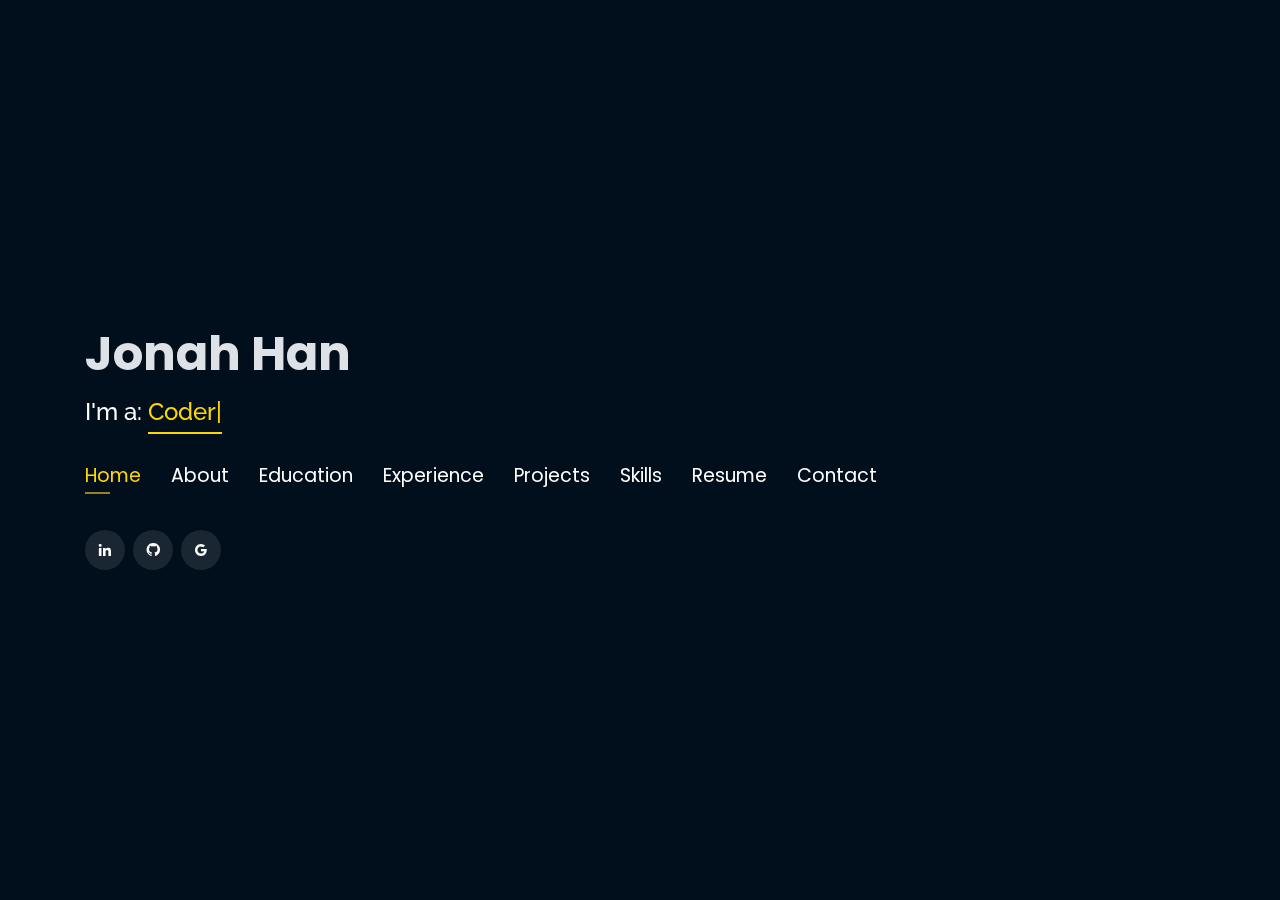
==== index.html @ ab62d132 "Added placeholder image" ====
<!DOCTYPE html>
<html lang="en">

<head>
  <!-- Google Tag Manager -->
  <script>(function(w,d,s,l,i){w[l]=w[l]||[];w[l].push({'gtm.start':
  new Date().getTime(),event:'gtm.js'});var f=d.getElementsByTagName(s)[0],
  j=d.createElement(s),dl=l!='dataLayer'?'&l='+l:'';j.async=true;j.src=
  'https://www.googletagmanager.com/gtm.js?id='+i+dl;f.parentNode.insertBefore(j,f);
  })(window,document,'script','dataLayer','GTM-5BB8W2X');</script>
  <!-- End Google Tag Manager -->
  <link rel="icon" type="image/png" href="/favicon.png"/>
  <meta charset="utf-8">
  <meta content="width=device-width, initial-scale=1.0" name="viewport">

  <title>Personal Portfolio</title>
  <meta content="" name="descriptison">
  <meta content="" name="keywords">

  <!-- Google Fonts -->
  <link href="https://fonts.googleapis.com/css?family=Open+Sans:300,300i,400,400i,600,600i,700,700i|Raleway:300,300i,400,400i,500,500i,600,600i,700,700i|Poppins:300,300i,400,400i,500,500i,600,600i,700,700i" rel="stylesheet">

  <!-- Vendor CSS Files -->
  <link href="assets/vendor/bootstrap/css/bootstrap.min.css" rel="stylesheet">
  <link href="assets/vendor/icofont/icofont.min.css" rel="stylesheet">
  <link href="assets/vendor/remixicon/remixicon.css" rel="stylesheet">
  <link href="assets/vendor/owl.carousel/assets/owl.carousel.min.css" rel="stylesheet">
  <link href="assets/vendor/boxicons/css/boxicons.min.css" rel="stylesheet">
  <link href="assets/vendor/venobox/venobox.css" rel="stylesheet">

  <!-- Template Main CSS File -->
  <link href="assets/css/style.css" rel="stylesheet">


  <!-- Global site tag (gtag.js) - Google Analytics -->
  <script async src="https://www.googletagmanager.com/gtag/js?id=UA-169007209-3"></script>
  <script>
    window.dataLayer = window.dataLayer || [];
    function gtag(){dataLayer.push(arguments);}
    gtag('js', new Date());

    gtag('config', 'UA-169007209-3');
  </script>



  <!-- =======================================================
  * Template Name: Personal - v2.1.0
  * Template URL: https://bootstrapmade.com/personal-free-resume-bootstrap-template/
  * Author: BootstrapMade.com
  * License: https://bootstrapmade.com/license/
  ======================================================== -->
</head>

<body>
  
  <!-- Google Tag Manager (noscript) -->
  <noscript><iframe src="https://www.googletagmanager.com/ns.html?id=GTM-5BB8W2X"
  height="0" width="0" style="display:none;visibility:hidden"></iframe></noscript>
  <!-- End Google Tag Manager (noscript) -->
  <!-- ======= Header ======= -->
  <header id="header" class="header-tops">

    <div class="container">

      <h1><a href="index.html">Jonah Han</a></h1>
      <h2 style="color:#fff">I'm a: <span class="typing" style="color:#FFD700"></span></h2>
      <nav class="nav-menu d-none d-lg-block">
        <ul>
          <li class="active"><a href="#header"> <span>Home</span></a></li>
          <li><a href="#about"><span>About</span></a></li>
          <li><a href="#education"> <span>Education</span></a></li>
          <li><a href="#experience"> <span>Experience</span></a></li>
<!--          <li><a href="#projects"> <span>Projects</span></a></li>-->
          <li><a href="#portfolio"> <span>Projects</span></a></li>
          <li><a href="#skills"> <span>Skills</span></a></li>
          <li><a href="https://drive.google.com/file/d/1TfGfZKHGSA9dXIRjp4weNylQ0TjpJplT/view?usp=sharing" target="_blank"> <span>Resume</span></a></li>
          <!-- <li><a href="#links"> <span>Resume & Links</span></a></li> -->
          <li><a href="#contacts"> <span>Contact</span></a></li>

        </ul>
      </nav><!-- .nav-menu -->

      <div class="social-links">
          <a href="https://www.linkedin.com/in/jonahhan" target="_blank" class="linkedin"><i class="bx bxl-linkedin"></i></a>
          <a href="https://www.github.com/jonah514" target="_blank" class="github"><i class="bx bxl-github"></i></a>
          <a href="mailto:jonahhan514@gmail.com" target="_blank" class="google"><i class="bx bxl-google"></i></a>

      </div>

    </div>
  </header><!-- End Header -->

  <!-- ======= About Section ======= -->
  <section id="about" class="about">

    <!-- ======= About Me ======= -->
    <div class="about-me container">

      <div class="section-title">
        <h2>About</h2>
      </div>

      <div class="row">
        <div class="col-lg-4" data-aos="fade-right">
          <img src="assets/img/profile.jpg" class="img-fluid" alt="">
        </div>
        <div class="col-lg-8 pt-4 pt-lg-0 content" data-aos="fade-left">
          <p>Hi, thanks for visiting my website! I'm a developer with a focus in software engineering and AI, but I'm fascinated by 
            everything in Engineering and CS. I love problem solving, and I find that I learn and adapt very quickly, especially in high-pressure
            environments. My main hobbies include tinkering, playing the electric guitar, and playing sports!
          </p>
          <div class="row">
            <div class="col-lg-6">
              <ul>
                <li><i class="icofont-rounded-right" style="color: #FFD700;"></i> <strong>Birthday:</strong> May 14, 2003</li>
                <li><i class="icofont-rounded-right" style="color: #FFD700;"></i> <strong>Phone:</strong> +1 703-888-7347</li>
              </ul>
            </div>
            <div class="col-lg-6">
              <ul>
                <li><i class="icofont-rounded-right" style="color: #FFD700;"></i> <strong>City:</strong> Berkeley, CA</li>
                <li><i class="icofont-rounded-right" style="color: #FFD700;"></i> <strong>Email:</strong> jonahhan514@gmail.com</li>
              </ul>
            </div>
          </div>
        </div>
      </div>

    </div><!-- End About Me -->

    <!-- ======= Interests ======= -->
    <div class="interests container">

      <div class="section-title">
        <h2>Interests</h2>
      </div>

      <div class="row">
        <div class="col-lg-3 col-md-4">
          <div class="icon-box">
            <i class="ri-global-line" style="color: #ffbb2c;"></i>
            <h3>Software Development</h3>
          </div>
        </div>
        <div class="col-lg-3 col-md-4 mt-4 mt-md-0">
          <div class="icon-box">
            <i class="ri-database-2-line" style="color: #5578ff;"></i>
            <h3>Machine Learning</h3>
          </div>
        </div>
        <div class="col-lg-3 col-md-4 mt-4 mt-md-0">
          <div class="icon-box">
            <i class="ri-code-s-slash-fill" style="color: #28a745;"></i>
            <h3>Software Engineering</h3>
          </div>
        </div>
        <div class="col-lg-3 col-md-4 mt-4 mt-lg-0">
          <div class="icon-box">
            <i class="ri-hard-drive-2-line" style="color: #ffffff;"></i>
            <h3>Devices and Systems</h3>
          </div>
        </div>
      </div>

    </div><!-- End Interests -->
  </section><!-- End About Section -->



  <!-- ======= Education Section ======= -->
  <section id="education" class="services">
    <div class="container">
      <div class="section-title">
        <h2>Education</h2>
      </div>
      <div class="row">
        <div class="col-lg-12" data-aos="fade-up" style="display: inline-block;">


            <div class="col-md-4 mt-4 mt-md-0 icon-box" data-aos="fade-up" data-aos-delay="100" style="padding:0px 0px;padding-bottom: 5px;display: inline-block;">
              <img src="assets/img/education/University-of-California-Berkeley-Logo_0.png" class="img-fluid" alt="">
              <!-- <h4 style="text-align:left;"><a href="https://www.asu.edu/" target="_blank" style="color:#12d640">Arizona State University</a><br> </h4> -->
              <p style="text-align:left;color:#fff;padding: 5px 10px;"><em>B.S. in Electrical Engineering & Computer Science / Material Science & Engineering</em></p>
              <h5 style="text-align:left;padding: 0px 10px;">August 2021 - May 2025</h5>
              <h6 style="text-align:left;color:#fff;padding: 0px 10px;">Relevant Coursework</h6>
              <ul style="text-align:left;color:#fff;">
                <li>Data Structures and Algorithms</li>
                <li>Devices and Systems</li>
                <li>Machine Learning</li>
                <li>Computer Architecture</li>
              </ul>
            </div>
          </div>
        </div>
      </div>
  </section>
  <!-- End Education Section -->



  <!-- Start Experience Section -->

  <section id="experience" class="services">
    <div class="container">
      <div class="section-title">
        <h2>Experience</h2>
      </div>
      <div class="row">
          <div class="col-lg-12" data-aos="fade-up">

            <div class="col-md-12 mt-4 mt-md-0 icon-box" data-aos="fade-up" data-aos-delay="100">
                <h4 style="text-align:left;"><a href="" style="color:#FF9900">Amazon Web Services</a><br> </h4>
                <h5 style="text-align:left;">May 2024 - August 2024</h5>
                <p style="text-align:left;color:#fff"><em>Software Dev. Engineer Intern</em></p>
                <ul style="text-align:left;">
                  <li>Building user-facing features for the Packet Processer platform of AWS Global Accelerator.</li>
                  <li>Implemented Proxy Protocol v2 (PPv2) support for TCP connections, providing traffic metadata like
AWS stack information to customer endpoints through multiple routing types.</li>
                  <li>Handling logic for both TCP-Termination connections and failover cases, tracking performance metric,
building canaries into features, and will ultimately present to AWS Global Accelerator department.</li>
                </ul>
              </div>
            
            <div class="col-md-12 mt-4 mt-md-0 icon-box" data-aos="fade-up" data-aos-delay="100">
                <h4 style="text-align:left;"><a href="https://www.berkeley.edu/" style="color:#bd34eb">Materri</a><br> </h4>
                <h5 style="text-align:left;">December 2023 - May 2024</h5>
                <p style="text-align:left;color:#fff"><em>Software Engineer Intern</em></p>
                <ul style="text-align:left;">
                  <li>Supporting front-end and framework development with React and various AWS cloud architectures</li>
                  <li>Designing a framework for a first-of-its-kind material property database through Python and FastAPI</li>
                  <li>Building data structures and algorithms to process, sort, and rank materials based on customer criteria</li>
                </ul>
              </div>
            
            <div class="col-md-12 mt-4 mt-md-0 icon-box" data-aos="fade-up" data-aos-delay="100">
                <h4 style="text-align:left;"><a href="https://www.berkeley.edu/" style="color:#6ed8ff">Arcfield</a><br> </h4>
                <h5 style="text-align:left;">June 2023 - August 2023</h5>
                <p style="text-align:left;color:#fff"><em>Software Systems Engineering Intern</em></p>
                <ul style="text-align:left;">
                  <li>Tasked with displaying/analyzing worldwide flight and maritime data for an intelligence organization</li>
                  <li>Responsible for creating data management infrastructure to process large quantities of data, analyzing that data with ML algorithms and GPT, and building a web-framework to map and display results. </li>
                  <li>Worked in an Agile environment to organize biweekly product update meetings, culminating in a final product presentation and demo to the executive board and government customers.</li>
                </ul>
              </div>
            
              <div class="col-md-12 mt-4 mt-md-0 icon-box" data-aos="fade-up" data-aos-delay="100">
                <h4 style="text-align:left;"><a href="https://www.berkeley.edu/" style="color:#FFD700">UC Berkeley</a><br> </h4>
                <h5 style="text-align:left;">August 2022 - May 2023</h5>
                <p style="text-align:left;color:#fff"><em>Materials Engineering Research Assistant </em></p>
                <ul style="text-align:left;">
                  <li>Research with Ramesh group on multiferroic materials for electrical and device applications.</li>
                  <li>Responsible for preparing equipment/samples, writing measurement algorithms with Python, and generating/processing data from sample testing. </li>
                </ul>
              </div>
              <div class="col-md-12 mt-4 mt-md-0 icon-box" data-aos="fade-up" data-aos-delay="100">
                <h4 style="text-align:left;"><a href="https://www.berkeley.edu/" style="color:#FFD700">UC Berkeley</a><br> </h4>
                <h5 style="text-align:left;">August 2022 - December 2023</h5>
                <p style="text-align:left;color:#fff"><em>Python Course Intern</em></p>
                <ul style="text-align:left;">
                  <li>Assistant in teaching core Python/Computer Science concepts, with a focus on data.</li>
                  <li>Responsible for lectures, live coding demos, office hours, and grading assignments. </li>
                </ul>
              </div>
              <div class="col-md-12 mt-4 mt-md-0 icon-box" data-aos="fade-up" data-aos-delay="100">
                <h4 style="text-align:left;"><a href="https://www.intelligencefederal.com/" style="color:#FFD700">Intelligence Federal</a><br> </h4>
                <h5 style="text-align:left;">July 2022 - August 2022</h5>
                <p style="text-align:left;color:#fff"><em>Software Solutions Intern</em></p>
                <ul style="text-align:left;">
                  <li>Created an automation algorithm to automatically populate multiple invoice templates with data and generate different file forms, organizing them into cloud accessible folders.</li>
                  <li>Saved the company over 15 hours/month of manual data entry and invoice preparation by automating a previously labor intensive and complex invoicing process for over 20 government contracts.</li>
                </ul>
              </div>            
          </div>
        </div>
    </div>
  </section>

  <!-- End Experience Section -->



  <!-- Start Project Section -->
  <section id="portfolio" class="portfolio">
    <div class="container">

      <div class="section-title">
        <h2>Projects</h2>
      </div>

        <div class="col-lg-4 col-md-6 portfolio-item filter-app">
          <center><h4>ML Trading Model</h4></center>
          <div class="portfolio-wrap">
            <img src="https://eu-images.contentstack.com/v3/assets/blt6b0f74e5591baa03/blt790f1b7ac4e04301/6543ff50fcf447040a6b8dc7/News_Image_(47).png?width=1280&auto=webp&quality=95&format=jpg&disable=upscale" class="img-fluid" alt="">
            <div class="portfolio-info">
              
              <div class="portfolio-links">
                <a href="projects/VAAST.html" data-gall="portfolioDetailsGallery" data-vbtype="iframe" class="venobox" title="Project Details"><i class="bx bx-info-circle"></i></a>
              </div>
            </div>
          </div>
        </div>
        
        <div class="col-lg-4 col-md-6 portfolio-item filter-app">
          <center><h4>VAAST</h4></center>
          <div class="portfolio-wrap">
            <img src="assets/img/project/vaastthumbnail.png" class="img-fluid" alt="">
            <div class="portfolio-info">
              
              <div class="portfolio-links">
                <a href="projects/VAAST.html" data-gall="portfolioDetailsGallery" data-vbtype="iframe" class="venobox" title="Project Details"><i class="bx bx-info-circle"></i></a>
              </div>
            </div>
          </div>
        </div>

        
        <div class="col-lg-4 col-md-6 portfolio-item filter-app">
          <center><h4>Build Your Own World Project</h4></center>
          <div class="portfolio-wrap">
            <img src="assets/img/project/byow.png" class="img-fluid" alt="">
            <div class="portfolio-info">
              
              <div class="portfolio-links">
                <a href="projects/worldgeneration.html" data-gall="portfolioDetailsGallery" data-vbtype="iframe" class="venobox" title="Project Details"><i class="bx bx-info-circle"></i></a>
              </div>
            </div>
          </div>
        </div>

        <div class="col-lg-4 col-md-6 portfolio-item filter-app">
          <center><h4>Music Transcribing Program</h4></center>
          <div class="portfolio-wrap">
            <img src="assets/img/project/musicplayer.jpg" class="img-fluid" alt="">
            <div class="portfolio-info">
              
              <div class="portfolio-links">
                <a href="projects/iras.html" data-gall="portfolioDetailsGallery" data-vbtype="iframe" class="venobox" title="Project Details"><i class="bx bx-info-circle"></i></a>
              </div>
            </div>
          </div>
        </div>
        <div class="col-lg-4 col-md-6 portfolio-item filter-app">
          <center><h4>S1XT33N Project</h4></center>
          <div class="portfolio-wrap">
            <img src="assets/img/project/sixt33n.jpg" class="img-fluid" alt="">
            <div class="portfolio-info">
              
              <div class="portfolio-links">
                <a href="projects/S1XT33N.html" data-gall="portfolioDetailsGallery" data-vbtype="iframe" class="venobox" title="Project Details"><i class="bx bx-info-circle"></i></a>
              </div>
            </div>
          </div>
        </div>

        <div class="col-lg-4 col-md-6 portfolio-item filter-app">
          <center><h4>Word History Network Project</h4></center>
          <div class="portfolio-wrap">
            <img src="assets/img/project/ngordnet.png" class="img-fluid" alt="">
            <div class="portfolio-info">
              
              <div class="portfolio-links">
                <a href="projects/NGordNet.html" data-gall="portfolioDetailsGallery" data-vbtype="iframe" class="venobox" title="Project Details"><i class="bx bx-info-circle"></i></a>
              </div>
            </div>
          </div>
        </div>
        
     

      </div>
    </div>
  </section>

  <!-- End Project Section -->



  <!-- Start Skills Section -->

  <section id="skills" class="services">
    <div class="container">
      <div class="section-title">
        <h2>Skills</h2>
      </div>
      <div class="row">
        <div class="col-lg-12" data-aos="fade-up">
          <div class="col-md-12 mt-4 mt-md-0 icon-box" data-aos="fade-up" data-aos-delay="100" style="background:#fff">
            <h4 style="text-align:left;color:#09203a">Languages and Databases</h4>
                <p style="text-align:left;">
                  <img src="https://www.vectorlogo.zone/logos/python/python-horizontal.svg" alt="vectorlogo.zone" height="60" width="150">
                  <img src="https://www.vectorlogo.zone/logos/java/java-horizontal.svg" alt="vectorlogo.zone" height="60" width="120">
                  <img src="https://1000logos.net/wp-content/uploads/2021/04/MATLAB-logo.png" alt="vectorlogo.zone" height="60" width="150">
                  <img src="https://antmicro.com/images/03-06-01-riscv-hero.svg" alt="vectorlogo.zone" height="90" width="90">
                  <img src="https://upload.wikimedia.org/wikipedia/commons/thumb/1/18/C_Programming_Language.svg/695px-C_Programming_Language.svg.png" alt="upload.wikimedia.org" height="80" width="90">
                  <img src="https://miro.medium.com/v2/resize:fit:5120/1*l4xICbIIYlz1OTymWCoUTw.jpeg" alt="vectorlogo.zone" height="80" width="150">
                  <img src="https://res.cloudinary.com/hevo/image/upload/c_scale,w_448,h_259,dpr_2/f_auto,q_auto/v1685804571/hevo-blog-3/aws-Dynano-DBLogo_14607b6744.png?_i=AA" alt="vectorlogo.zone" height="80" width="150">
                  

                </p>
            </div>
            <div class="col-md-12 mt-4 mt-md-0 icon-box" data-aos="lefade-up" data-aos-delay="100" style="background:#fff">
              <h4 style="text-align:left;color:#09203a">Tools</h4>
                <p style="text-align:left;">
                  <img src="https://admin.vasion.com/wp-content/uploads/2022/10/aws.png" alt="vectorlogo.zone" height="70" width = "110"
                  <img src="https://spin.atomicobject.com/wp-content/uploads/flask.png" alt="vectorlogo.zone" height="60" width = "120"
                  <img src="https://www.vectorlogo.zone/logos/amazon_aws/amazon_aws-ar21.svg" alt="vectorlogo.zone" height="60" width="150">
                  <img src="https://www.vectorlogo.zone/logos/git-scm/git-scm-ar21.svg" alt="vectorlogo.zone" height="60" width="150">
                  <img src="https://www.vectorlogo.zone/logos/google_cloud/google_cloud-ar21.svg" alt="vectorlogo.zone" height="60" width="150">
                  <img src="https://www.deskdirector.com/hubfs/microsoft%20power%20automate.webp" alt="vectorlogo.zone" height="60" width="120">
                  <img src="https://www.vectorlogo.zone/logos/jupyter/jupyter-ar21.svg" alt="vectorlogo.zone" height="60" width="150">
                  <img src="https://download.logo.wine/logo/Microsoft_Office/Microsoft_Office-Logo.wine.png" alt = "vectorlogo.zone" height="60" width="150">
              </p>
          </div>
          <div class="col-md-12 mt-4 mt-md-0 icon-box" data-aos="lefade-up" data-aos-delay="100" style="background:#fff">
              <h4 style="text-align:left;color:#09203a">CAD / Modeling</h4>
                <p style="text-align:left;">
                  <img src="https://1000logos.net/wp-content/uploads/2021/04/AutoCAD-logo.png" alt="vectorlogo.zone" height="60" width="150">
                  <img src="https://www.pngitem.com/pimgs/m/2-20598_autodesk-inventor-logo-png-transparent-png.png" alt="vectorlogo.zone" height="60" width="150">
                  <img src="https://upload.wikimedia.org/wikipedia/commons/thumb/7/78/Fusion360_Logo.png/1200px-Fusion360_Logo.png" height="60" width="150">
              </p>
          </div>
        </div>
      </div>
    </div>
  </section>

  <!-- End Skills Section -->




  <!-- Start Links section -->
  <section id="links" class="services">
    <div class="container">
      <div class="section-title">
        <h2>Resume & Links</h2>
      </div>
      <div class="row">
        <div class="col-md-3 mt-4 mt-md-0 icon-box" data-aos="fade-up" data-aos-delay="100">
          <a href="https://drive.google.com/file/d/1TfGfZKHGSA9dXIRjp4weNylQ0TjpJplT/view?usp=sharing" target="_blank"><div class="icon"><i class="icofont-page"></i></div></a>
          <h4 class="title"><a href="https://drive.google.com/file/d/1ObW7r6RjUSAXidJ5f2f5kkl4EzFdnLzk/view?usp=sharing" target="_blank">Resume</a></h4>
          <p class="description" style="color:#fff;">The link contains downloadable resume</p>
        </div>
      </div>
    </div>
  </section> <!--End Links Section -->


  <!-- Start Contact Section -->

  <section id="contacts" class="contact">
    <div class="container">

      <div class="section-title">
        <h2>Contact</h2>
      </div>

      <div class="row mt-2">

        <div class="col-md-6 d-flex align-items-stretch">
          <div class="info-box">
            <i class="bx bx-map"></i>
            <h3 style="color:#FFD700">My Address</h3>
            <p>22999 Homestead Landing Ct.</p>
            <p>Ashburn, VA 20148</p>
          </div>
        </div>

        <div class="col-md-6 mt-4 mt-md-0 d-flex align-items-stretch">
          <div class="info-box">
            <i class="bx bx-share-alt"></i>
            <h3 style="color:#FFD700">Social Profiles</h3>
            <div class="social-links">
              <a href="https://www.linkedin.com/in/jonahhan" target="_blank" class="linkedin"><i class="bx bxl-linkedin"></i></a>
              <a href="https://www.github.com/jonah514" target="_blank" class="github"><i class="bx bxl-github"></i></a>
              <a href="jonahhan514@gmail.com" target="_blank" class="google"><i class="bx bxl-google"></i></a>

            </div>
          </div>
        </div>

        <div class="col-md-6 mt-4 d-flex align-items-stretch">
          <div class="info-box">
            <i class="bx bx-envelope"></i>
            <h3 style="color:#FFD700">Email</h3>
            <p>jonahhan514@gmail.com</p>
            <p>jonah514@berkeley.edu</p>
          </div>
        </div>
        <div class="col-md-6 mt-4 d-flex align-items-stretch">
          <div class="info-box">
            <i class="bx bx-phone-call"></i>
            <h3 style="color:#FFD700">Contact</h3>
            <p>+1 (703)-888-7347</p>
          </div>
        </div>
      </div>
      <!-- <div id="sfczmlqxr5caww28rswrt8849ghbekgnh3j" ></div><script type="text/javascript" src="https://counter1.stat.ovh/private/counter.js?c=zmlqxr5caww28rswrt8849ghbekgnh3j&down=async" async></script><noscript><a href="https://www.freecounterstat.com" title="free web counter"><img src="https://counter1.stat.ovh/private/freecounterstat.php?c=zmlqxr5caww28rswrt8849ghbekgnh3j" border="0" title="free web counter" alt="free web counter" style="visibility: none;"></a></noscript> -->
    </div>
  </section>

  <!-- End Contact Section -->

  <!-- Vendor JS Files -->
  <script src="assets/vendor/jquery/jquery.min.js"></script>
  <script src="assets/vendor/bootstrap/js/bootstrap.bundle.min.js"></script>
  <script src="assets/vendor/jquery.easing/jquery.easing.min.js"></script>
  <script src="assets/vendor/php-email-form/validate.js"></script>
  <script src="assets/vendor/waypoints/jquery.waypoints.min.js"></script>
  <script src="assets/vendor/counterup/counterup.min.js"></script>
  <script src="assets/vendor/owl.carousel/owl.carousel.min.js"></script>
  <script src="assets/vendor/isotope-layout/isotope.pkgd.min.js"></script>
  <script src="assets/vendor/venobox/venobox.min.js"></script>
  <script src="assets/vendor/typed.js/typed.min.js"></script>
  <script type="text/javascript">
    var typed = new Typed('.typing',{
      strings: ["Coder", "Developer", "Engineer", "Tinkerer", "Guitarist", "Dog Lover"],
      loop: true,
      typeSpeed: 65,
      backSpeed: 65
    });
  </script>

  <!-- Template Main JS File -->
  <script src="assets/js/main.js"></script>

</body>

</html>
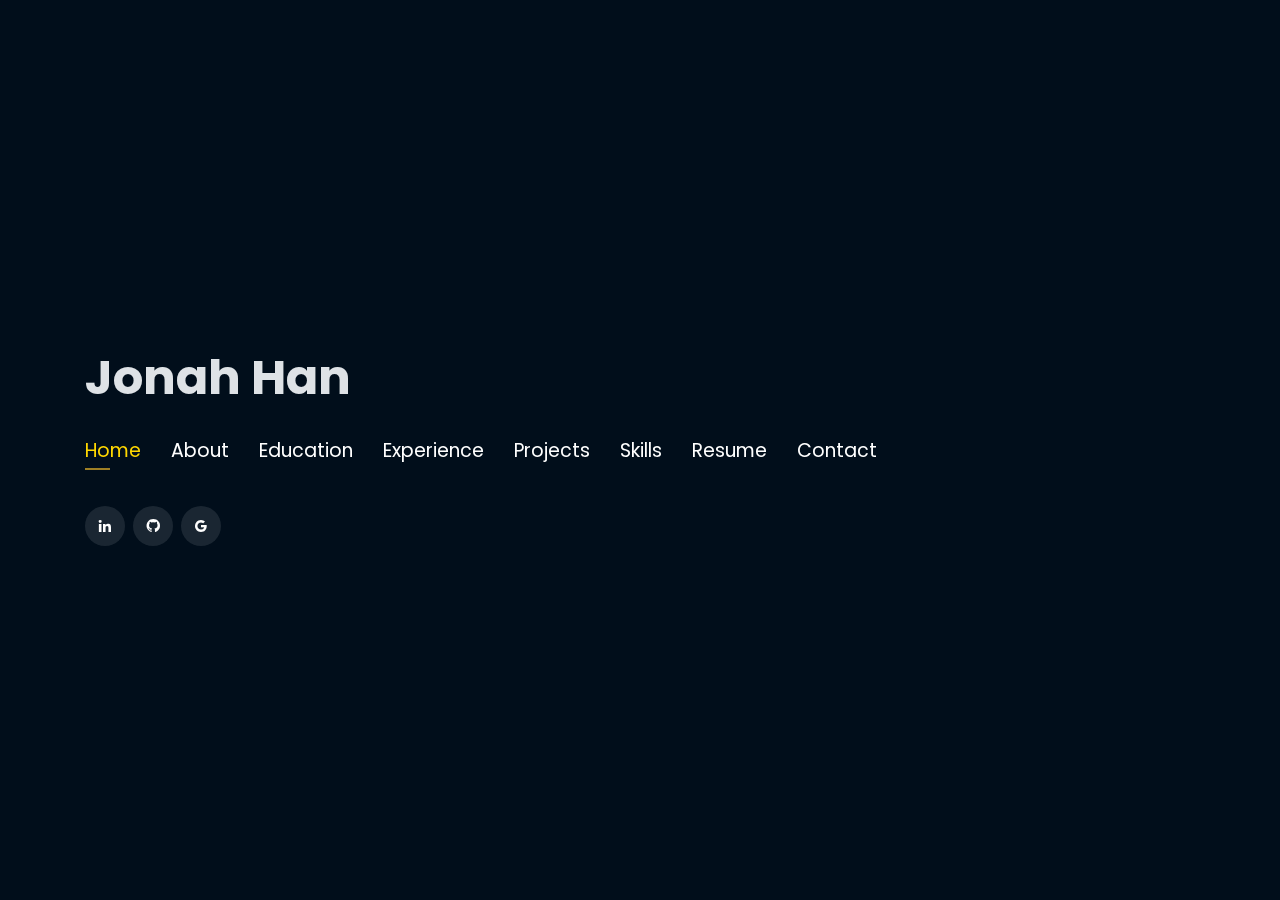
==== commit 51acecdb: "Update index.html with new projects" ====
--- a/index.html
+++ b/index.html
@@ -64,7 +64,7 @@
     <div class="container">
 
       <h1><a href="index.html">Jonah Han</a></h1>
-      <h2 style="color:#fff">I'm a: <span class="typing" style="color:#FFD700"></span></h2>
+      <!--       <h2 style="color:#fff">I'm a: <span class="typing" style="color:#FFD700"></span></h2> -->
       <nav class="nav-menu d-none d-lg-block">
         <ul>
           <li class="active"><a href="#header"> <span>Home</span></a></li>
@@ -74,7 +74,7 @@
 <!--          <li><a href="#projects"> <span>Projects</span></a></li>-->
           <li><a href="#portfolio"> <span>Projects</span></a></li>
           <li><a href="#skills"> <span>Skills</span></a></li>
-          <li><a href="https://drive.google.com/file/d/1TfGfZKHGSA9dXIRjp4weNylQ0TjpJplT/view?usp=sharing" target="_blank"> <span>Resume</span></a></li>
+          <li><a href="https://drive.google.com/file/d/1pJ1zyHMvIaa4fH9AzCTv-B3eenDuIj9A/view?usp=sharing" target="_blank"> <span>Resume</span></a></li>
           <!-- <li><a href="#links"> <span>Resume & Links</span></a></li> -->
           <li><a href="#contacts"> <span>Contact</span></a></li>
 
@@ -185,10 +185,15 @@
               <h5 style="text-align:left;padding: 0px 10px;">August 2021 - May 2025</h5>
               <h6 style="text-align:left;color:#fff;padding: 0px 10px;">Relevant Coursework</h6>
               <ul style="text-align:left;color:#fff;">
+                <li>Machine Learning</li>
+                <li>Model Optimization</li>
+                <li>Operating Systems</li>
+                <li>LLM Agents</li>
+                <li>Computer Architecture and Design</li>
+                <li>Efficient Algorithms and Intractable Problems</li>
                 <li>Data Structures and Algorithms</li>
                 <li>Devices and Systems</li>
-                <li>Machine Learning</li>
-                <li>Computer Architecture</li>
+                <li>Probability and Statistics</li>
               </ul>
             </div>
           </div>
@@ -289,13 +294,52 @@
       </div>
 
         <div class="col-lg-4 col-md-6 portfolio-item filter-app">
-          <center><h4>ML Trading Model</h4></center>
+          <center><h4>PPv2 TCP Project </h4></center>
+          <div class="portfolio-wrap">
+            <img src="https://d2908q01vomqb2.cloudfront.net/5b384ce32d8cdef02bc3a139d4cac0a22bb029e8/2024/07/15/blog-tcp-stream-ppv2.drawio.png" class="img-fluid" alt="">
+            <div class="portfolio-info">
+              
+              <div class="portfolio-links">
+                <a href="projects/ppv2.html" data-gall="portfolioDetailsGallery" data-vbtype="iframe" class="venobox" title="Project Details"><i class="bx bx-info-circle"></i></a>
+              </div>
+            </div>
+          </div>
+        </div>
+
+        <div class="col-lg-4 col-md-6 portfolio-item filter-app">
+          <center><h4>LLM Agent Data Pilot</h4></center>
+          <div class="portfolio-wrap">
+            <img src="https://substackcdn.com/image/fetch/w_1456,c_limit,f_auto,q_auto:good,fl_progressive:steep/https%3A%2F%2Fsubstack-post-media.s3.amazonaws.com%2Fpublic%2Fimages%2F0dc66aff-7229-4808-8713-7c9bdeb4b912_1350x676.png" class="img-fluid" alt="">
+            <div class="portfolio-info">
+              
+              <div class="portfolio-links">
+                <a href="projects/datapilot.html" data-gall="portfolioDetailsGallery" data-vbtype="iframe" class="venobox" title="Project Details"><i class="bx bx-info-circle"></i></a>
+              </div>
+            </div>
+          </div>
+        </div>
+
+        <div class="col-lg-4 col-md-6 portfolio-item filter-app">
+          <center><h4>PINTOS Operating System</h4></center>
+          <div class="portfolio-wrap">
+            <img src="https://alexgreff.com/static/aee8f25d1f8b6a0de7241bcc7d5ddf59/06b93/thumbnail.png" class="img-fluid" alt="">
+            <div class="portfolio-info">
+              
+              <div class="portfolio-links">
+                <a href="projects/pintos.html" data-gall="portfolioDetailsGallery" data-vbtype="iframe" class="venobox" title="Project Details"><i class="bx bx-info-circle"></i></a>
+              </div>
+            </div>
+          </div>
+        </div>
+
+        <div class="col-lg-4 col-md-6 portfolio-item filter-app">
+          <center><h4>ML Trading Model (In Progress) </h4></center>
           <div class="portfolio-wrap">
             <img src="https://eu-images.contentstack.com/v3/assets/blt6b0f74e5591baa03/blt790f1b7ac4e04301/6543ff50fcf447040a6b8dc7/News_Image_(47).png?width=1280&auto=webp&quality=95&format=jpg&disable=upscale" class="img-fluid" alt="">
             <div class="portfolio-info">
               
               <div class="portfolio-links">
-                <a href="projects/VAAST.html" data-gall="portfolioDetailsGallery" data-vbtype="iframe" class="venobox" title="Project Details"><i class="bx bx-info-circle"></i></a>
+                <a href="projects/MT.html" data-gall="portfolioDetailsGallery" data-vbtype="iframe" class="venobox" title="Project Details"><i class="bx bx-info-circle"></i></a>
               </div>
             </div>
           </div>
@@ -438,8 +482,8 @@
       </div>
       <div class="row">
         <div class="col-md-3 mt-4 mt-md-0 icon-box" data-aos="fade-up" data-aos-delay="100">
-          <a href="https://drive.google.com/file/d/1TfGfZKHGSA9dXIRjp4weNylQ0TjpJplT/view?usp=sharing" target="_blank"><div class="icon"><i class="icofont-page"></i></div></a>
-          <h4 class="title"><a href="https://drive.google.com/file/d/1ObW7r6RjUSAXidJ5f2f5kkl4EzFdnLzk/view?usp=sharing" target="_blank">Resume</a></h4>
+          <a href="https://drive.google.com/file/d/1pJ1zyHMvIaa4fH9AzCTv-B3eenDuIj9A/view?usp=sharing" target="_blank"><div class="icon"><i class="icofont-page"></i></div></a>
+          <h4 class="title"><a href="https://drive.google.com/file/d/1pJ1zyHMvIaa4fH9AzCTv-B3eenDuIj9A/view?usp=sharing" target="_blank">Resume</a></h4>
           <p class="description" style="color:#fff;">The link contains downloadable resume</p>
         </div>
       </div>
